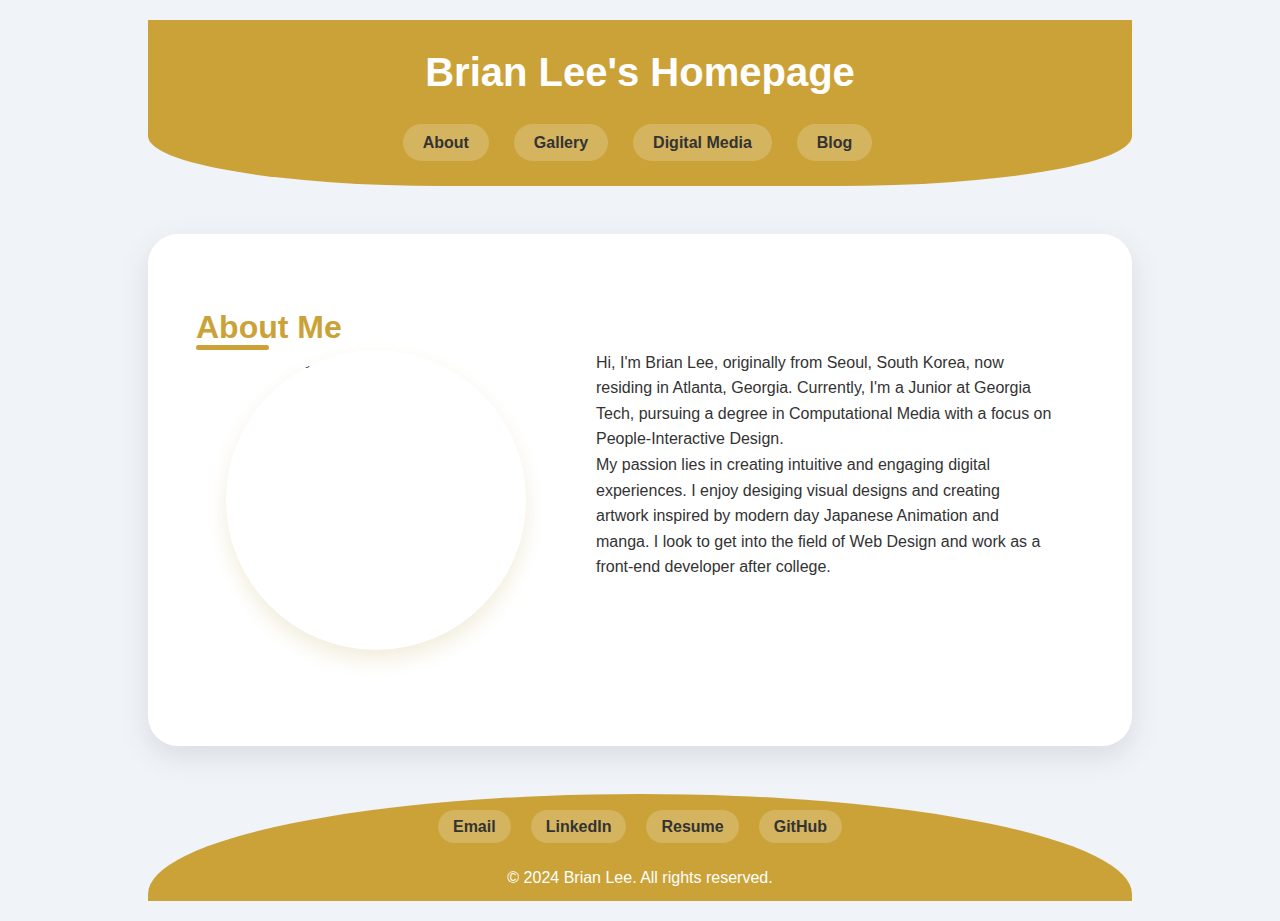
==== index.html @ 65c026ec "Update index.html" ====
<!DOCTYPE html>
<html lang="en">

<head>
    <meta charset="UTF-8" />
    <meta name="viewport" content="width=device-width, initial-scale=1.0" />
    <meta name="description" content="Brian Lee's personal homepage" />
    <link rel="stylesheet" href="css/style.css" />
    <title>Brian Lee's Homepage</title>
</head>

<body>
    <div id="wrapper">
        <header>
            <h1>Brian Lee's Homepage</h1>
            <nav>
                <ul>
                    <li><a href="#about-me">About</a></li>
                    <li><a href="gallery.html">Gallery</a></li>
                    <li><a href="digitalmedia.html">Digital Media</a></li>
                    <li><a href="blog.html">Blog</a></li>
                    <!--will change direction for final edit-->
                </ul>
            </nav>
        </header>

        <main>
            <section id="about-me">
                <h2>About Me</h2>
                <img src="media/IMG_1627.jpg" alt="Brian Lee" width="300" height="300" />
                <div class="about-text">
                    <p>
                        Hi, I'm Brian Lee, originally from Seoul, South Korea, now residing in Atlanta, Georgia. Currently, I'm a Junior at Georgia Tech, pursuing a degree in Computational Media with a focus on People-Interactive Design.
                    </p>
                    <p>
                        My passion lies in creating intuitive and engaging digital experiences. I enjoy desiging visual designs and creating artwork inspired by modern day Japanese Animation and manga. I look to get into the field of Web Design and work as a front-end developer
                        after college.
                    </p>
                </div>
            </section>
        </main>

        <footer>
            <nav>
                <ul>
                    <li><a href="mailto:blee478@gatech.edu">Email</a></li>
                    <li>
                        <a href="https://www.linkedin.com/in/brianlee" target="_blank" rel="noopener noreferrer">LinkedIn</a
              >
            </li>
            <li><a href="resume.pdf" target="_blank">Resume</a></li>
                    <li>
                        <a href="https://github.com/brianlee" target="_blank" rel="noopener noreferrer">GitHub</a
              >
            </li>
          </ul>
        </nav>
        <p>&copy; 2024 Brian Lee. All rights reserved.</p>
      </footer>
    </div>
  </body>
</html>
---- css/style.css ----
/*
Brian Lee
LMC 2700 
9/6/24
*/


/* base style */

* {
    margin: 0;
    padding: 0;
    box-sizing: border-box;
}

body {
    font-family: "Poppins", sans-serif, "Times New Roman", Times;
    line-height: 1.6;
    color: #333;
    background-color: #f0f4f8;
}

#wrapper {
    max-width: 1200px;
    margin: 0 auto;
    padding: 20px;
}


/* header styles */

header {
    background-color: #cba238;
    color: #fff;
    padding: 2rem;
    text-align: center;
    border-radius: 0 0 30% 30% / 0 0 50px 50px;
    overflow: hidden;
    margin-bottom: 3rem;
}

header h1 {
    margin-bottom: 1rem;
    font-size: 2.5rem;
}

nav ul {
    list-style: none;
    display: flex;
    justify-content: center;
    flex-wrap: wrap;
}

nav ul li {
    margin: 10px;
}

nav ul li a {
    color: #fff;
    text-decoration: none;
    font-weight: 600;
    transition: all 0.3s ease;
    background-color: rgba(255, 255, 255, 0.2);
    padding: 10px 20px;
    border-radius: 30px;
}

nav ul li a:hover {
    background-color: #fff;
    color: #cba238;
}


/* main content style */

main {
    background-color: #fff;
    padding: 3rem;
    border-radius: 30px;
    box-shadow: 0 10px 30px rgba(0, 0, 0, 0.1);
}

section {
    margin-bottom: 3rem;
}

h2 {
    color: #cba238;
    margin-bottom: 1.5rem;
    font-size: 2rem;
    position: relative;
    display: inline-block;
}

h2::after {
    content: "";
    position: absolute;
    bottom: 5px;
    left: 0;
    width: 50%;
    height: 5px;
    background-color: #cba238;
    border-radius: 3px;
}


/* about me section */

#about-me {
    display: flex;
    flex-wrap: wrap;
    align-items: flex-start;
    position: relative;
    padding-top: 3rem;
    /* add space for the title */
}

#about-me h2 {
    position: absolute;
    top: 0;
    left: 0;
    margin-bottom: 1rem;
    padding-bottom: 2.5px;
}

.about-content {
    display: flex;
    flex-wrap: wrap;
    align-items: center;
    width: 100%;
}

.about-text {
    flex: 1;
    min-width: 300px;
    padding-right: 30px;
    padding-left: 50px;
}

#about-me img {
    width: 250px;
    height: 250px;
    border-radius: 50%;
    margin-left: 30px;
    padding-bottom: 10px;
    box-shadow: 0 10px 20px rgba(188, 164, 82, 0.2);
}

footer {
    background-color: #cba238;
    color: #fff;
    text-align: center;
    padding: 2rem;
    border-radius: 50% 50% 0 0 / 100px 100px 0 0;
    margin-top: 3rem;
}

footer nav ul {
    margin-bottom: 1rem;
}

footer nav ul li a {
    color: #fff;
    background-color: rgba(255, 255, 255, 0.2);
    padding: 8px 15px;
    border-radius: 20px;
}

footer nav ul li a:hover {
    background-color: #fff;
    color: #cba238;
}

body {
    font-family: Arial, sans-serif;
    margin: 0;
    padding: 0;
    box-sizing: border-box;
}

#wrapper {
    width: 80%;
    margin: 0 auto;
}

header {
    background-color: #cba238;
    padding: 20px;
    text-align: center;
}

nav ul {
    list-style: none;
    padding: 0;
}

nav ul li {
    display: inline;
    margin-right: 15px;
}

nav ul li a {
    text-decoration: none;
    color: #333;
}

#about-me {
    display: flex;
    align-items: flex-start;
    margin-top: 20px;
}

#about-me img {
    margin-right: 20px;
    border-radius: 50%;
    width: 300px;
    height: 300px;
    object-fit: cover;
}

.about-text {
    max-width: 700px;
}

footer {
    background-color: #cba238;
    padding: 10px;
    text-align: center;
}

footer nav ul {
    padding: 0;
    list-style: none;
}

footer nav ul li {
    display: inline;
    margin-right: 10px;
}

footer nav ul li a {
    text-decoration: none;
    color: #333;
}

/* carosel */
.carousel-container {
            max-width: 600px;
            margin: 0 auto;
            position: relative;
        }
        
        .carousel-slide {
            display: none;
            text-align: center;
        }
        
        .carousel-slide.active {
            display: block;
        }
        
        .carousel-slide img {
            max-width: 100%;
            height: auto;
        }
        
        .carousel-button {
            position: absolute;
            top: 50%;
            transform: translateY(-50%);
            background: rgba(0, 0, 0, 0.5);
            color: white;
            padding: 10px;
            text-decoration: none;
        }
        
        .carousel-button.prev {
            left: 10px;
        }
        
        .carousel-button.next {
            right: 10px;
        }

/* blog page */
.blog-post {
            margin-bottom: 2em;
            padding-bottom: 1em;
            border-bottom: 1px solid #ccc;
        }
        
        .blog-post h3 {
            margin-bottom: 0.5em;
        }
        
        .post-meta {
            font-size: 0.9em;
            color: #666;
            margin-bottom: 1em;
        }
        
        .read-more {
            display: inline-block;
            margin-top: 1em;
            color: #007bff;
            text-decoration: none;
        }
        
        .read-more:hover {
            text-decoration: underline;
        }


/* phone css */

@media (max-width: 768px) {
    header {
        border-radius: 0 0 30% 30% / 0 0 50px 50px;
    }
    nav ul {
        flex-direction: column;
    }
    nav ul li {
        margin: 5px 0;
    }
    #about-me {
        padding-top: 4rem;
        /* Increase space for title on mobile */
    }
    .about-content {
        flex-direction: column-reverse;
    }
    .about-text {
        padding-right: 0;
        text-align: center;
    }
    #about-me img {
        margin-left: 0;
        margin-bottom: 20px;
    }
    footer {
        border-radius: 30% 30% 0 0 / 50px 50px 0 0;
    }
}
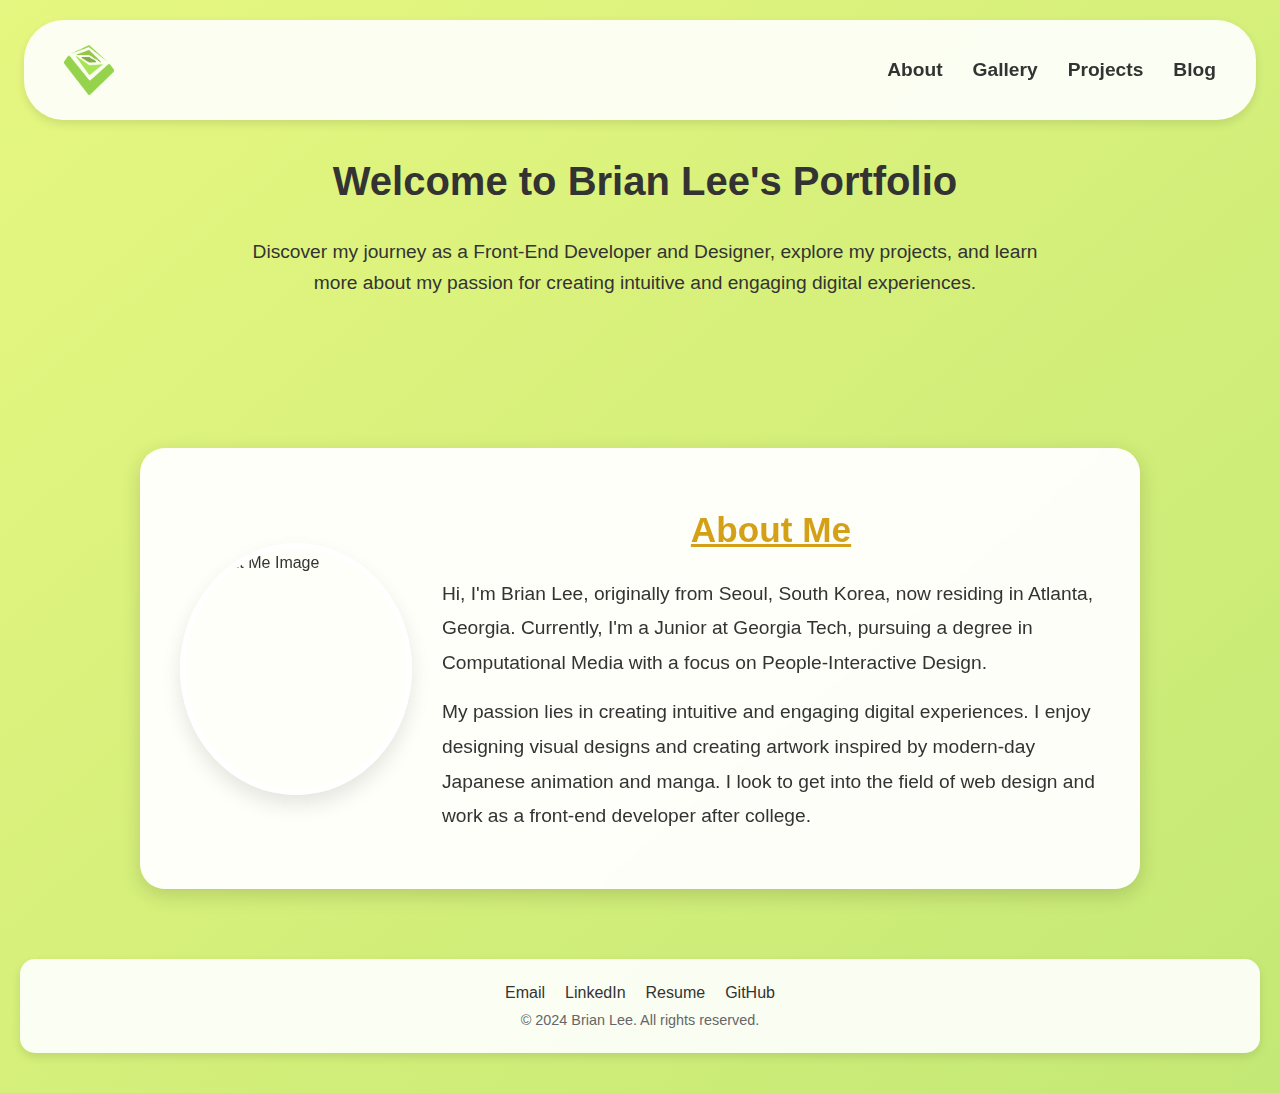
==== commit 428ff577: "updated" ====
--- a/index.html
+++ b/index.html
@@ -6,51 +6,69 @@
     <meta name="viewport" content="width=device-width, initial-scale=1.0" />
     <meta name="description" content="Brian Lee's personal homepage" />
     <link rel="stylesheet" href="css/style.css" />
-    <title>Brian Lee's Homepage</title>
+    <link href="https://fonts.googleapis.com/css?family=Avant+Garde+Gothic" rel="stylesheet">
+
+    <title>Brian Lee - Web Designer & Developer</title>
+    <style>
+        main {
+            padding: 10px;
+            max-width: 1000px;
+            margin: 20px auto;
+        }
+    </style>
 </head>
 
 <body>
-    <div id="wrapper">
-        <header>
-            <h1>Brian Lee's Homepage</h1>
-            <nav>
-                <ul>
-                    <li><a href="#about-me">About</a></li>
-                    <li><a href="gallery.html">Gallery</a></li>
-                    <li><a href="digitalmedia.html">Digital Media</a></li>
-                    <li><a href="blog.html">Blog</a></li>
-                    <!--will change direction for final edit-->
-                </ul>
-            </nav>
-        </header>
+    <header class="intro-banner">
+        <div class="intro-content">
+            <h1>Welcome to Brian Lee's Portfolio</h1>
+            <p>
+                Discover my journey as a Front-End Developer and Designer, explore my projects, and learn more about my passion for creating intuitive and engaging digital experiences.
+            </p>
+        </div>
+    </header>
 
-        <main>
-            <section id="about-me">
-                <h2>About Me</h2>
-                <img src="media/IMG_1627.jpg" alt="Brian Lee" width="300" height="300" />
+    <div class="navbar">
+        <img src="media/logo.png" alt="Logo" class="nav-icon" />
+        <nav>
+            <ul class="nav-links">
+                <li><a href="#about-me">About</a></li>
+                <li><a href="gallery.html">Gallery</a></li>
+                <li><a href="projects.html">Projects</a></li>
+                <li><a href="blog.html">Blog</a></li>
+            </ul>
+        </nav>
+    </div>
+
+    <main>
+        <section class="about-section">
+            <div class="about-container">
+                <img src="media/IMG_1627.jpg" alt="About Me Image" class="about-photo" />
                 <div class="about-text">
+                    <h2>About Me</h2>
                     <p>
                         Hi, I'm Brian Lee, originally from Seoul, South Korea, now residing in Atlanta, Georgia. Currently, I'm a Junior at Georgia Tech, pursuing a degree in Computational Media with a focus on People-Interactive Design.
                     </p>
                     <p>
-                        My passion lies in creating intuitive and engaging digital experiences. I enjoy desiging visual designs and creating artwork inspired by modern day Japanese Animation and manga. I look to get into the field of Web Design and work as a front-end developer
+                        My passion lies in creating intuitive and engaging digital experiences. I enjoy designing visual designs and creating artwork inspired by modern-day Japanese animation and manga. I look to get into the field of web design and work as a front-end developer
                         after college.
                     </p>
                 </div>
-            </section>
-        </main>
+            </div>
+        </section>
+    </main>
 
-        <footer>
-            <nav>
-                <ul>
-                    <li><a href="mailto:blee478@gatech.edu">Email</a></li>
-                    <li>
-                        <a href="https://www.linkedin.com/in/brianlee" target="_blank" rel="noopener noreferrer">LinkedIn</a
+    <footer>
+        <nav>
+            <ul>
+                <li><a href="mailto:blee478@gatech.edu">Email</a></li>
+                <li>
+                    <a href="https://www.linkedin.com/in/brianlee" target="_blank" rel="noopener noreferrer">LinkedIn</a
               >
             </li>
             <li><a href="resume.pdf" target="_blank">Resume</a></li>
-                    <li>
-                        <a href="https://github.com/brianlee" target="_blank" rel="noopener noreferrer">GitHub</a
+                <li>
+                    <a href="https://github.com/brianlee" target="_blank" rel="noopener noreferrer">GitHub</a
               >
             </li>
           </ul>
@@ -59,4 +77,4 @@
       </footer>
     </div>
   </body>
-</html>
+</html>--- a/css/style.css
+++ b/css/style.css
@@ -1,344 +1,544 @@
-/*
-Brian Lee
-LMC 2700 
-9/6/24
-*/
-
-
-/* base style */
-
-* {
-    margin: 0;
-    padding: 0;
-    box-sizing: border-box;
+/* General Reset */
+
+@font-face {
+  font-family: "Avant Garde Gothic";
+  src: url(avantgardegothic.woff) format("woff"),
+    url(avantgardegothic.woff2) format("woff2"),
+    url(avantgardegothic.eot) format("embedded-opentype"),
+    url(avantgardegothic.otf) format("opentype");
+}
+
+body,
+h1,
+h2,
+p,
+ul,
+li,
+a {
+  margin: 0;
+  padding: 0;
+  list-style: none;
+  text-decoration: none;
+  font-family: "Avant Garde Gothic", "Open Sans", Helvetica, Calibri, sans-serif;
 }
 
 body {
-    font-family: "Poppins", sans-serif, "Times New Roman", Times;
+  background: linear-gradient(to bottom right, #e6f780, #c4e875);
+  color: #333;
+  line-height: 1.8;
+  padding: 20px;
+}
+
+/* Headings */
+
+h1 {
+  font-size: 2.5rem;
+  text-align: center;
+  margin-bottom: 20px;
+}
+
+h2 {
+  font-size: 2rem;
+  margin-top: 10px;
+  margin-bottom: 20px;
+  text-align: center;
+  color: #333;
+}
+
+/* Navbar */
+
+.navbar {
+  position: fixed;
+  top: 20px;
+  left: 50%;
+  transform: translateX(-50%);
+  width: 90%;
+  max-width: 1200px;
+  background: rgba(255, 255, 255, 0.9);
+  backdrop-filter: blur(15px);
+  border-radius: 40px;
+  display: flex;
+  align-items: center;
+  justify-content: space-between;
+  padding: 25px 40px;
+  box-shadow: 0 4px 10px rgba(0, 0, 0, 0.1);
+  z-index: 1000;
+}
+
+.navbar .nav-icon {
+  height: 50px;
+  width: 50px;
+  margin-right: 20px;
+}
+
+.nav-links {
+  display: flex;
+  gap: 30px;
+}
+
+.nav-links li a {
+  font-size: 1.2rem;
+  color: #333;
+  font-weight: 600;
+  transition: color 0.3s ease;
+}
+
+.nav-links li a:hover {
+  color: #007bff;
+}
+
+/* Intro Banner */
+
+.intro-banner {
+  width: 100%;
+  margin: 55px auto 30px;
+  padding: 70px 5px;
+  color: #333;
+  text-align: center;
+}
+
+.intro-banner h1 {
+  font-size: 2.5rem;
+  font-weight: bold;
+}
+
+.intro-banner p {
+  font-size: 1.2rem;
+  margin-top: 15px;
+  line-height: 1.6;
+  max-width: 800px;
+  margin: 15px auto 0;
+}
+
+/* About Section */
+
+.about-section {
+  max-width: 1100px;
+  padding: 40px;
+  margin: 40px auto;
+  display: flex;
+  justify-content: center;
+  align-items: center;
+  background: rgba(255, 255, 255, 0.95);
+  backdrop-filter: blur(10px);
+  border-radius: 25px;
+  box-shadow: 0 6px 20px rgba(0, 0, 0, 0.15);
+}
+
+.about-container {
+  display: flex;
+  flex-wrap: wrap;
+  align-items: center;
+  justify-content: center;
+  gap: 30px;
+  width: 100%;
+}
+
+.about-photo {
+  flex: 0 0 220px;
+  width: 240px;
+  height: 240px;
+  border-radius: 50%;
+  object-fit: cover;
+  box-shadow: 0 10px 20px rgba(0, 0, 0, 0.1);
+  border: 6px solid #fff;
+}
+
+.about-text {
+  flex: 1;
+  text-align: left;
+  font-size: 1.2rem;
+  line-height: 1.8;
+  color: #333;
+}
+
+.about-text h2 {
+  font-size: 2.2rem;
+  font-weight: bold;
+  color: #d4a017;
+  text-decoration: underline;
+  margin-bottom: 15px;
+}
+
+.about-text p {
+  margin-bottom: 15px;
+}
+
+/* Main Content */
+
+main {
+  padding: 20px;
+  margin: 40px auto;
+  max-width: 1000px;
+}
+
+/* Projects Section */
+
+.projects-section,
+#artwork-gallery,
+#blog-posts {
+  max-width: 800px;
+  margin: 40px auto;
+}
+
+/* Project Cards */
+
+.project {
+  display: flex;
+  gap: 30px;
+  align-items: flex-start;
+  margin-bottom: 40px;
+  padding: 20px;
+  background: rgba(255, 255, 255, 0.9);
+  border-radius: 15px;
+  box-shadow: 0 4px 10px rgba(0, 0, 0, 0.1);
+}
+
+.project h3 {
+  font-size: 1.8rem;
+  margin-bottom: 10px;
+}
+
+.project p {
+  font-size: 1.1rem;
+  line-height: 1.8;
+  margin-bottom: 15px;
+}
+
+.project-img {
+  width: 100%;
+  max-width: 400px;
+  height: auto;
+  object-fit: contain;
+  border-radius: 10px;
+  box-shadow: 0 4px 10px rgba(0, 0, 0, 0.1);
+}
+
+/* Blog Posts */
+
+.blog-post {
+  margin-bottom: 30px;
+  padding: 20px;
+  background: rgba(255, 255, 255, 0.9);
+  border-radius: 15px;
+  box-shadow: 0 4px 10px rgba(0, 0, 0, 0.1);
+}
+
+.blog-post h3 {
+  font-size: 1.8rem;
+  margin-bottom: 10px;
+}
+
+.blog-post .post-meta {
+  font-size: 0.9rem;
+  color: #666;
+  margin-bottom: 15px;
+}
+
+.blog-post p {
+  font-size: 1.1rem;
+  line-height: 1.8;
+  margin-bottom: 15px;
+}
+
+.read-more {
+  font-size: 1rem;
+  color: #007bff;
+  text-decoration: underline;
+  transition: color 0.3s ease;
+}
+
+.read-more:hover {
+  color: #0056b3;
+}
+
+/* Carousel */
+
+.carousel-container {
+  position: relative;
+  max-width: 600px;
+  margin: 40px auto;
+  text-align: center;
+}
+
+.carousel-slide {
+  display: none;
+  flex-direction: column;
+  align-items: center;
+  opacity: 0;
+  transition: opacity 0.4s ease;
+}
+
+.carousel-slide.active {
+  display: flex;
+  opacity: 1;
+}
+
+.carousel-slide img {
+  width: 100%;
+  max-width: 550px;
+  height: auto;
+  border-radius: 10px;
+  box-shadow: 0 4px 10px rgba(0, 0, 0, 0.1);
+  margin-bottom: 10px;
+}
+
+.carousel-slide p {
+  font-size: 1.1rem;
+  font-weight: 600;
+  margin-top: 10px;
+}
+
+.carousel-button {
+  position: absolute;
+  top: 50%;
+  transform: translateY(-50%);
+  background: rgba(255, 255, 255, 0.8);
+  border: none;
+  font-size: 2.5rem;
+  color: #007bff;
+  cursor: pointer;
+  padding: 10px;
+  border-radius: 50%;
+  box-shadow: 0 4px 10px rgba(0, 0, 0, 0.2);
+  transition: transform 0.2s ease, background 0.3s ease, color 0.3s ease;
+}
+
+.carousel-button:hover {
+  transform: translateY(-50%) scale(1.2);
+  background: #007bff;
+  color: #fff;
+}
+
+.carousel-button.prev {
+  left: -50px;
+}
+
+.carousel-button.next {
+  right: -50px;
+}
+
+/* Artwork Description */
+
+#artwork-description {
+  max-width: 800px;
+  margin: 20px auto;
+  padding: 40px;
+  background: rgba(255, 255, 255, 0.9);
+  backdrop-filter: blur(10px);
+  border-radius: 10px;
+  box-shadow: 0 4px 10px rgba(0, 0, 0, 0.1);
+  text-align: center;
+}
+
+#artwork-description h2 {
+  font-size: 2.2rem;
+  font-weight: bold;
+  color: #d4a017;
+  text-decoration: underline;
+  margin-bottom: 15px;
+}
+
+#artwork-description p {
+  flex: 1;
+  font-size: 1.2rem;
+  line-height: 1.8;
+  color: #333;
+}
+
+.cta-button {
+  display: inline-block;
+  margin-top: 20px;
+  padding: 12px 20px;
+  font-size: 1rem;
+  color: #fff;
+  background: #007bff;
+  text-decoration: none;
+  border-radius: 25px;
+  box-shadow: 0 3px 8px rgba(0, 123, 255, 0.4);
+  transition: background 0.3s ease, box-shadow 0.3s ease;
+}
+
+.cta-button:hover {
+  background: #0056b3;
+  box-shadow: 0 5px 12px rgba(0, 86, 179, 0.5);
+}
+
+/* Footer */
+
+footer {
+  text-align: center;
+  background: rgba(255, 255, 255, 0.9);
+  padding: 20px;
+  border-radius: 15px;
+  box-shadow: 0 4px 10px rgba(0, 0, 0, 0.1);
+  margin: 20px auto;
+  max-width: 1200px;
+}
+
+footer nav ul {
+  display: flex;
+  justify-content: center;
+  gap: 20px;
+}
+
+footer a {
+  font-size: 1rem;
+  color: #333;
+  transition: color 0.3s ease;
+}
+
+footer a:hover {
+  color: #007bff;
+}
+
+footer p {
+  font-size: 0.9rem;
+  color: #666;
+}
+
+/* Mobile Responsive */
+
+@media screen and (max-width: 768px) {
+  /* General Mobile Adjustments */
+  body {
+    padding: 10px;
+  }
+  h1 {
+    font-size: 2rem;
+    text-align: center;
+  }
+  h2 {
+    font-size: 1.6rem;
+    margin-top: 15px;
+    margin-bottom: 15px;
+  }
+  p {
+    font-size: 1rem;
     line-height: 1.6;
-    color: #333;
-    background-color: #f0f4f8;
-}
-
-#wrapper {
-    max-width: 1200px;
+  }
+  /* Navbar */
+  .navbar {
+    flex-direction: column;
+    padding: 15px;
+    gap: 10px;
+  }
+  .nav-links {
+    flex-direction: column;
+    gap: 10px;
+    text-align: center;
+  }
+  .nav-icon {
     margin: 0 auto;
+  }
+  /* Intro Banner */
+  .intro-banner {
     padding: 20px;
-}
-
-
-/* header styles */
-
-header {
-    background-color: #cba238;
-    color: #fff;
-    padding: 2rem;
+    margin: 20px auto;
+  }
+  .intro-banner h1 {
+    font-size: 1.8rem;
+  }
+  .intro-banner p {
+    font-size: 1rem;
+    max-width: 90%;
+  }
+  /* About Section */
+  .about-section {
+    flex-direction: column;
+    padding: 20px;
+  }
+  .about-container {
+    flex-direction: column;
+    align-items: center;
     text-align: center;
-    border-radius: 0 0 30% 30% / 0 0 50px 50px;
-    overflow: hidden;
-    margin-bottom: 3rem;
-}
-
-header h1 {
-    margin-bottom: 1rem;
-    font-size: 2.5rem;
-}
-
-nav ul {
-    list-style: none;
-    display: flex;
-    justify-content: center;
-    flex-wrap: wrap;
-}
-
-nav ul li {
-    margin: 10px;
-}
-
-nav ul li a {
-    color: #fff;
-    text-decoration: none;
-    font-weight: 600;
-    transition: all 0.3s ease;
-    background-color: rgba(255, 255, 255, 0.2);
-    padding: 10px 20px;
-    border-radius: 30px;
-}
-
-nav ul li a:hover {
-    background-color: #fff;
-    color: #cba238;
-}
-
-
-/* main content style */
-
-main {
-    background-color: #fff;
-    padding: 3rem;
-    border-radius: 30px;
-    box-shadow: 0 10px 30px rgba(0, 0, 0, 0.1);
-}
-
-section {
-    margin-bottom: 3rem;
-}
-
-h2 {
-    color: #cba238;
-    margin-bottom: 1.5rem;
-    font-size: 2rem;
-    position: relative;
-    display: inline-block;
-}
-
-h2::after {
-    content: "";
-    position: absolute;
-    bottom: 5px;
-    left: 0;
-    width: 50%;
-    height: 5px;
-    background-color: #cba238;
-    border-radius: 3px;
-}
-
-
-/* about me section */
-
-#about-me {
-    display: flex;
-    flex-wrap: wrap;
-    align-items: flex-start;
-    position: relative;
-    padding-top: 3rem;
-    /* add space for the title */
-}
-
-#about-me h2 {
-    position: absolute;
-    top: 0;
-    left: 0;
-    margin-bottom: 1rem;
-    padding-bottom: 2.5px;
-}
-
-.about-content {
-    display: flex;
-    flex-wrap: wrap;
-    align-items: center;
+  }
+  .about-photo {
+    width: 150px;
+    height: 150px;
+    margin: 0 auto 20px;
+  }
+  .about-text {
+    font-size: 1rem;
+  }
+  .about-text h2 {
+    font-size: 1.5rem;
+    margin-bottom: 10px;
+  }
+  .about-text p {
+    margin-bottom: 10px;
+  }
+  /* Projects Section */
+  .projects-section {
+    padding: 20px;
+  }
+  .project {
+    flex-direction: column;
+    text-align: center;
+    padding: 15px;
+  }
+  .project-img {
     width: 100%;
-}
-
-.about-text {
-    flex: 1;
-    min-width: 300px;
-    padding-right: 30px;
-    padding-left: 50px;
-}
-
-#about-me img {
-    width: 250px;
-    height: 250px;
-    border-radius: 50%;
-    margin-left: 30px;
-    padding-bottom: 10px;
-    box-shadow: 0 10px 20px rgba(188, 164, 82, 0.2);
-}
-
-footer {
-    background-color: #cba238;
-    color: #fff;
+    max-width: 300px;
+    margin: 0 auto 15px;
+  }
+  .project h3 {
+    font-size: 1.4rem;
+  }
+  .project p {
+    font-size: 1rem;
+  }
+  /* Gallery Section */
+  #artwork-gallery {
+    padding: 20px;
+  }
+  .carousel-container {
+    max-width: 100%;
+    margin: 20px auto;
+  }
+  .carousel-slide img {
+    width: 90%;
+    margin: 0 auto;
+  }
+  .carousel-slide p {
+    font-size: 1rem;
+    margin-top: 10px;
+  }
+  .carousel-button {
+    font-size: 1.8rem;
+    width: 40px;
+    height: 40px;
+  }
+  /* Blog Section */
+  #blog-posts {
+    padding: 20px;
+  }
+  .blog-post {
+    padding: 15px;
+    margin-bottom: 20px;
+  }
+  .blog-post h3 {
+    font-size: 1.5rem;
+  }
+  .blog-post p {
+    font-size: 1rem;
+  }
+  .read-more {
+    font-size: 0.9rem;
+  }
+  /* Footer */
+  footer {
+    padding: 15px;
     text-align: center;
-    padding: 2rem;
-    border-radius: 50% 50% 0 0 / 100px 100px 0 0;
-    margin-top: 3rem;
-}
-
-footer nav ul {
-    margin-bottom: 1rem;
-}
-
-footer nav ul li a {
-    color: #fff;
-    background-color: rgba(255, 255, 255, 0.2);
-    padding: 8px 15px;
-    border-radius: 20px;
-}
-
-footer nav ul li a:hover {
-    background-color: #fff;
-    color: #cba238;
-}
-
-body {
-    font-family: Arial, sans-serif;
-    margin: 0;
-    padding: 0;
-    box-sizing: border-box;
-}
-
-#wrapper {
-    width: 80%;
-    margin: 0 auto;
-}
-
-header {
-    background-color: #cba238;
-    padding: 20px;
-    text-align: center;
-}
-
-nav ul {
-    list-style: none;
-    padding: 0;
-}
-
-nav ul li {
-    display: inline;
-    margin-right: 15px;
-}
-
-nav ul li a {
-    text-decoration: none;
-    color: #333;
-}
-
-#about-me {
-    display: flex;
-    align-items: flex-start;
-    margin-top: 20px;
-}
-
-#about-me img {
-    margin-right: 20px;
-    border-radius: 50%;
-    width: 300px;
-    height: 300px;
-    object-fit: cover;
-}
-
-.about-text {
-    max-width: 700px;
-}
-
-footer {
-    background-color: #cba238;
-    padding: 10px;
-    text-align: center;
-}
-
-footer nav ul {
-    padding: 0;
-    list-style: none;
-}
-
-footer nav ul li {
-    display: inline;
-    margin-right: 10px;
-}
-
-footer nav ul li a {
-    text-decoration: none;
-    color: #333;
-}
-
-/* carosel */
-.carousel-container {
-            max-width: 600px;
-            margin: 0 auto;
-            position: relative;
-        }
-        
-        .carousel-slide {
-            display: none;
-            text-align: center;
-        }
-        
-        .carousel-slide.active {
-            display: block;
-        }
-        
-        .carousel-slide img {
-            max-width: 100%;
-            height: auto;
-        }
-        
-        .carousel-button {
-            position: absolute;
-            top: 50%;
-            transform: translateY(-50%);
-            background: rgba(0, 0, 0, 0.5);
-            color: white;
-            padding: 10px;
-            text-decoration: none;
-        }
-        
-        .carousel-button.prev {
-            left: 10px;
-        }
-        
-        .carousel-button.next {
-            right: 10px;
-        }
-
-/* blog page */
-.blog-post {
-            margin-bottom: 2em;
-            padding-bottom: 1em;
-            border-bottom: 1px solid #ccc;
-        }
-        
-        .blog-post h3 {
-            margin-bottom: 0.5em;
-        }
-        
-        .post-meta {
-            font-size: 0.9em;
-            color: #666;
-            margin-bottom: 1em;
-        }
-        
-        .read-more {
-            display: inline-block;
-            margin-top: 1em;
-            color: #007bff;
-            text-decoration: none;
-        }
-        
-        .read-more:hover {
-            text-decoration: underline;
-        }
-
-
-/* phone css */
-
-@media (max-width: 768px) {
-    header {
-        border-radius: 0 0 30% 30% / 0 0 50px 50px;
-    }
-    nav ul {
-        flex-direction: column;
-    }
-    nav ul li {
-        margin: 5px 0;
-    }
-    #about-me {
-        padding-top: 4rem;
-        /* Increase space for title on mobile */
-    }
-    .about-content {
-        flex-direction: column-reverse;
-    }
-    .about-text {
-        padding-right: 0;
-        text-align: center;
-    }
-    #about-me img {
-        margin-left: 0;
-        margin-bottom: 20px;
-    }
-    footer {
-        border-radius: 30% 30% 0 0 / 50px 50px 0 0;
-    }
-}
+  }
+  footer nav ul {
+    flex-direction: column;
+    gap: 10px;
+  }
+  footer a {
+    font-size: 1rem;
+  }
+  footer p {
+    font-size: 0.9rem;
+  }
+}
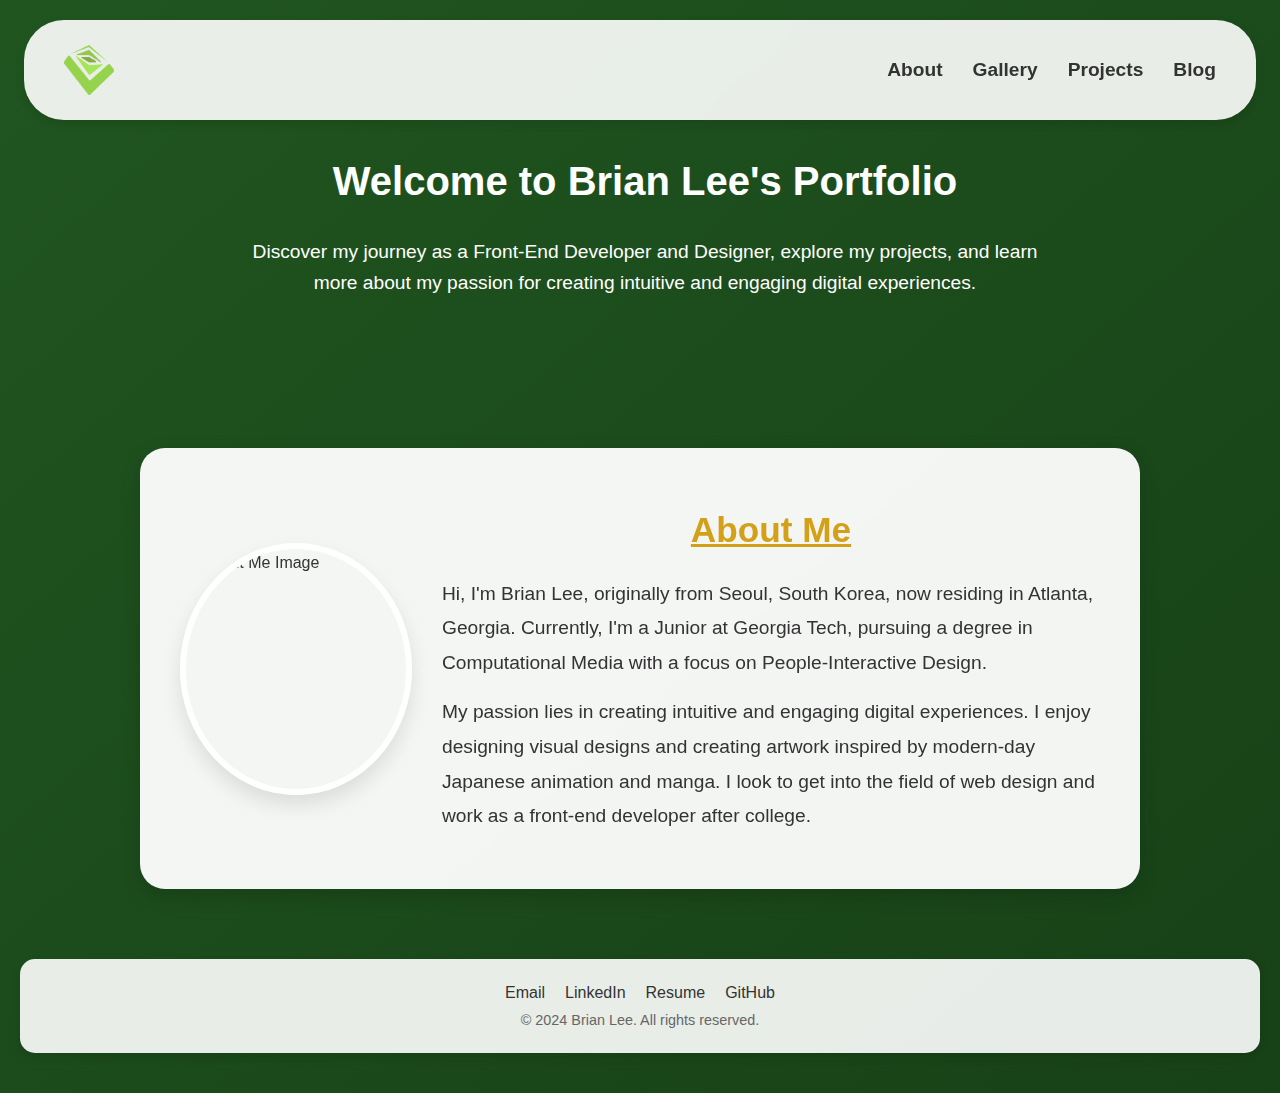
==== commit 3918a955: "Update index.html" ====
--- a/index.html
+++ b/index.html
@@ -7,7 +7,7 @@
     <meta name="description" content="Brian Lee's personal homepage" />
     <link rel="stylesheet" href="css/style.css" />
     <link href="https://fonts.googleapis.com/css?family=Avant+Garde+Gothic" rel="stylesheet">
-
+        <link rel="icon" type="image/png" href="media/logo.png"> 
     <title>Brian Lee - Web Designer & Developer</title>
     <style>
         main {
@@ -32,7 +32,7 @@
         <img src="media/logo.png" alt="Logo" class="nav-icon" />
         <nav>
             <ul class="nav-links">
-                <li><a href="#about-me">About</a></li>
+                <li><a href="#about-text">About</a></li>
                 <li><a href="gallery.html">Gallery</a></li>
                 <li><a href="projects.html">Projects</a></li>
                 <li><a href="blog.html">Blog</a></li>
@@ -77,4 +77,4 @@
       </footer>
     </div>
   </body>
-</html>+</html>
--- a/css/style.css
+++ b/css/style.css
@@ -23,7 +23,7 @@
 }
 
 body {
-  background: linear-gradient(to bottom right, #e6f780, #c4e875);
+  background: linear-gradient(to bottom right, #205520, #174117);
   color: #333;
   line-height: 1.8;
   padding: 20px;
@@ -35,6 +35,7 @@
   font-size: 2.5rem;
   text-align: center;
   margin-bottom: 20px;
+  color: #FFFFFF;
 }
 
 h2 {
@@ -42,7 +43,7 @@
   margin-top: 10px;
   margin-bottom: 20px;
   text-align: center;
-  color: #333;
+  color: #FFFFFF;
 }
 
 /* Navbar */
@@ -93,13 +94,14 @@
   width: 100%;
   margin: 55px auto 30px;
   padding: 70px 5px;
-  color: #333;
+  color: #FFFFFF;
   text-align: center;
 }
 
 .intro-banner h1 {
   font-size: 2.5rem;
   font-weight: bold;
+  color: #FFFFFF;
 }
 
 .intro-banner p {
@@ -197,12 +199,14 @@
 .project h3 {
   font-size: 1.8rem;
   margin-bottom: 10px;
+  color: #333;
 }
 
 .project p {
   font-size: 1.1rem;
   line-height: 1.8;
   margin-bottom: 15px;
+  color: #333;
 }
 
 .project-img {
@@ -227,6 +231,7 @@
 .blog-post h3 {
   font-size: 1.8rem;
   margin-bottom: 10px;
+  color: #333;
 }
 
 .blog-post .post-meta {
@@ -239,6 +244,7 @@
   font-size: 1.1rem;
   line-height: 1.8;
   margin-bottom: 15px;
+  color: #333;
 }
 
 .read-more {
@@ -287,6 +293,7 @@
   font-size: 1.1rem;
   font-weight: 600;
   margin-top: 10px;
+  color: #FFFFFF;
 }
 
 .carousel-button {
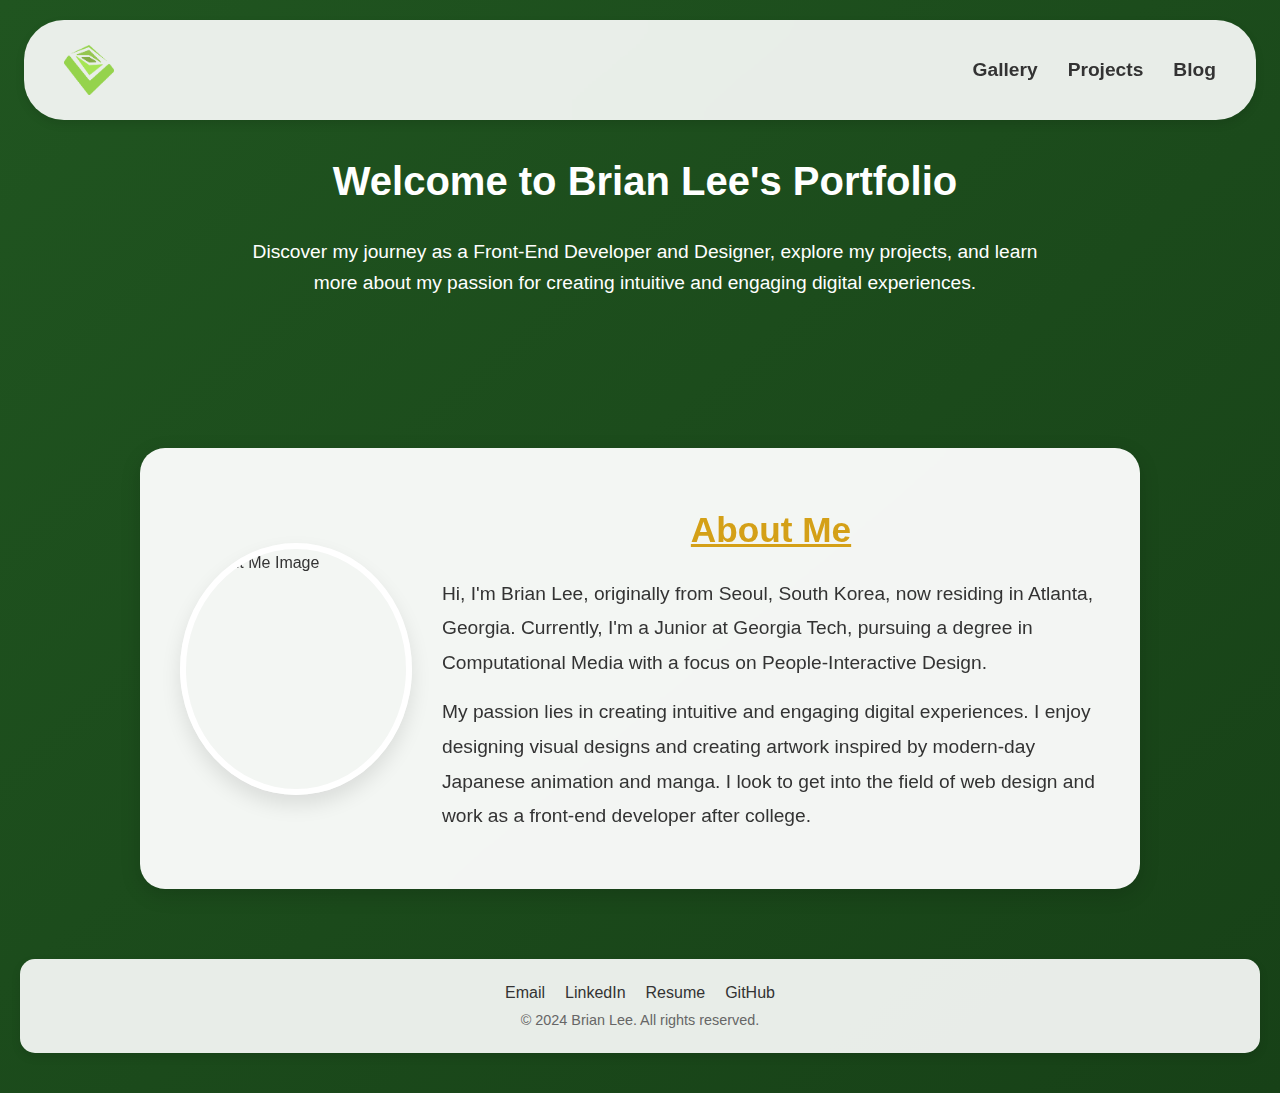
==== commit e0c439e2: "Update index.html" ====
--- a/index.html
+++ b/index.html
@@ -32,7 +32,6 @@
         <img src="media/logo.png" alt="Logo" class="nav-icon" />
         <nav>
             <ul class="nav-links">
-                <li><a href="#about-text">About</a></li>
                 <li><a href="gallery.html">Gallery</a></li>
                 <li><a href="projects.html">Projects</a></li>
                 <li><a href="blog.html">Blog</a></li>
